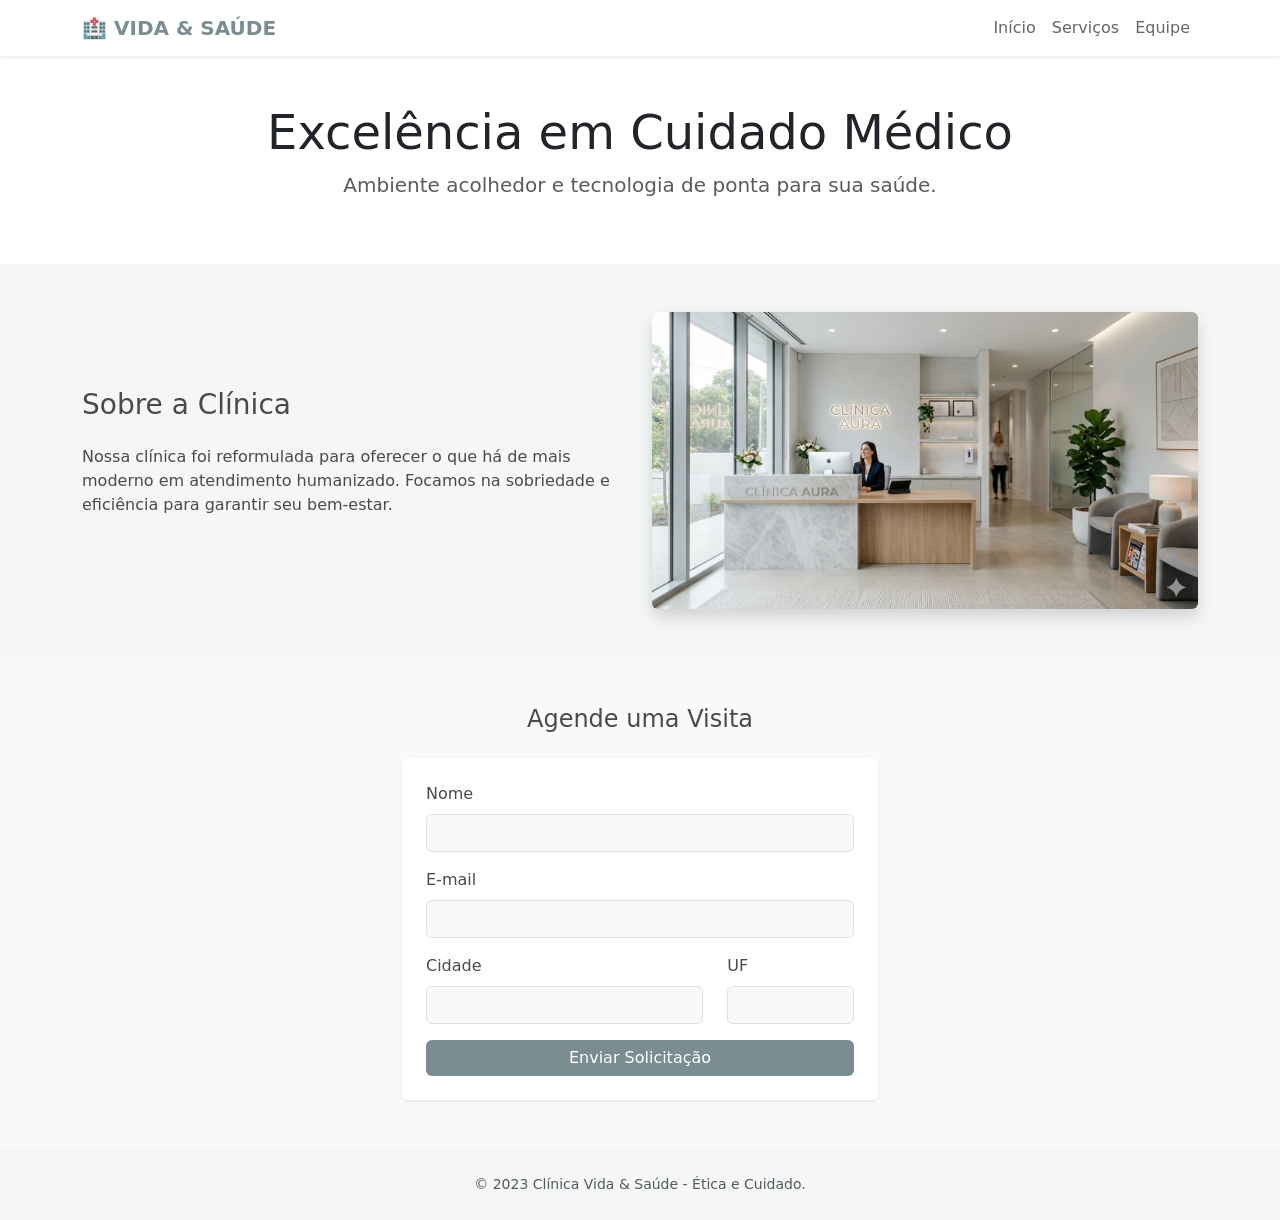
==== index.html @ 1fd323f9 "Finalizando Marco 1 da Clínica" ====
<!DOCTYPE html>
<html lang="pt-br">
<head>
    <meta charset="UTF-8">
    <meta name="viewport" content="width=device-width, initial-scale=1.0">
    <title>Clínica Vida & Saúde | Home</title>
    <!-- Bootstrap CSS -->
    <link href="https://cdn.jsdelivr.net/npm/bootstrap@5.3.0/dist/css/bootstrap.min.css" rel="stylesheet">
    <!-- Seu CSS Personalizado -->
    <link rel="stylesheet" href="assets/css/style.css">
</head>
<body class="bg-pastel">

    <nav class="navbar navbar-expand-lg navbar-light bg-white shadow-sm sticky-top">
        <div class="container">
            <a class="navbar-brand fw-bold text-secondary" href="index.html">🏥 VIDA & SAÚDE</a>
            <div class="navbar-nav ms-auto">
                <a class="nav-link" href="index.html">Início</a>
                <a class="nav-link" href="servicos.html">Serviços</a>
                <a class="nav-link" href="equipe.html">Equipe</a>
            </div>
        </div>
    </nav>

    <header class="hero-section text-center py-5 bg-white mb-5">
        <div class="container">
            <h1 class="display-5 text-dark">Excelência em Cuidado Médico</h1>
            <p class="lead text-muted">Ambiente acolhedor e tecnologia de ponta para sua saúde.</p>
        </div>
    </header>

    <main class="container mb-5">
        <div class="row align-items-center">
            <div class="col-md-6">
                <h2 class="h3 mb-4">Sobre a Clínica</h2>
                <p>Nossa clínica foi reformulada para oferecer o que há de mais moderno em atendimento humanizado. Focamos na sobriedade e eficiência para garantir seu bem-estar.</p>
            </div>
            <div class="col-md-6">
                <!-- Imagem local que você salvará em assets/img -->
                <img src="assets/img/fachada.jpg" class="img-fluid rounded shadow" alt="Fachada da Clínica">
            </div>
        </div>
    </main>

    <!-- Formulário no Index para facilitar -->
    <section class="bg-light py-5">
        <div class="container" style="max-width: 500px;">
            <h2 class="h4 text-center mb-4">Agende uma Visita</h2>
            <form id="formContato" class="bg-white p-4 rounded shadow-sm">
                <div class="mb-3">
                    <label class="form-label">Nome</label>
                    <input type="text" class="form-control bg-light" required>
                </div>
                <div class="mb-3">
                    <label class="form-label">E-mail</label>
                    <input type="email" class="form-control bg-light" required>
                </div>
                <div class="row">
                    <div class="col-8 mb-3"><label class="form-label">Cidade</label><input type="text" class="form-control bg-light"></div>
                    <div class="col-4 mb-3"><label class="form-label">UF</label><input type="text" class="form-control bg-light"></div>
                </div>
                <button type="submit" class="btn btn-secondary w-100">Enviar Solicitação</button>
            </form>
        </div>
    </section>

    <footer class="text-center py-4 text-muted">
        <small>© 2023 Clínica Vida & Saúde - Ética e Cuidado.</small>
    </footer>

    <script src="assets/js/script.js"></script>
</body>
</html>
---- assets/css/style.css ----
/* Tons Pastéis e Sobriedade */
.bg-pastel {
    background-color: #F4F7F6;
}

body {
    color: #4A4A4A;
}

.text-secondary {
    color: #7A8D91 !important;
}

.btn-secondary {
    background-color: #7A8D91;
    border: none;
}

.btn-secondary:hover {
    background-color: #5F6E71;
}

.card {
    border: none;
    border-radius: 12px;
    transition: transform 0.2s;
}

.card:hover {
    transform: translateY(-5px);
}

.nav-link {
    font-weight: 500;
    color: #666;
}

.nav-link:hover {
    color: #7A8D91;
}

.card-img-top {
    height: 200px; /* Mantém todas as imagens da mesma altura */
    object-fit: cover; /* Faz o crop da imagem sem distorcer */
    filter: grayscale(20%); /* Dá um toque de sobriedade e uniformidade às fotos */
}

.card {
    transition: all 0.3s ease;
    border: 1px solid #e0e0e0 !important; /* Bordas sutis em cinza */
}

.card:hover {
    box-shadow: 0 10px 20px rgba(0,0,0,0.05) !important;
}

/* Efeito de sobriedade nas fotos da equipe */
.grayscale-filter {
    filter: grayscale(40%); /* Deixa a foto levemente dessaturada */
    transition: filter 0.4s ease, transform 0.4s ease;
}

.team-card:hover .grayscale-filter {
    filter: grayscale(0%); /* A cor volta ao passar o mouse */
    transform: scale(1.02); /* Leve zoom */
}

/* Ajuste de tipografia para nomes */
h5.fw-bold {
    color: #333;
    letter-spacing: -0.5px;
}

/* Espaçamento extra para o grid da equipe */
.g-5 {
    --bs-gutter-y: 3rem;
}
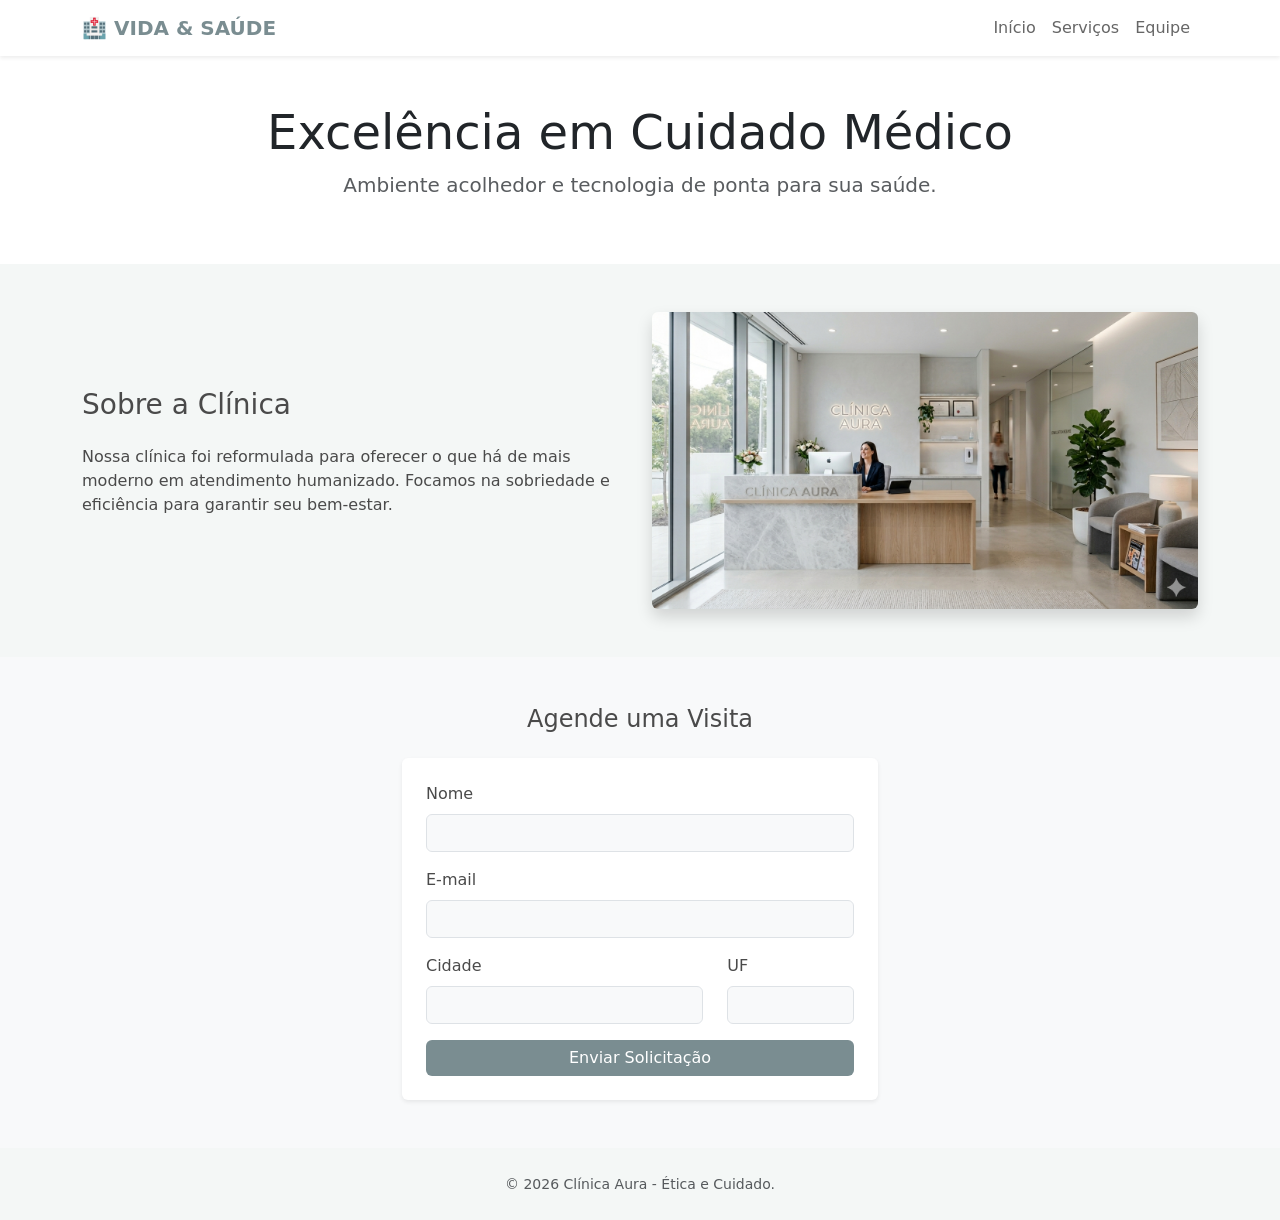
==== commit 1e12b7c1: "finalizando o trabalho para publicação e gravação do vídeo" ====
--- a/index.html
+++ b/index.html
@@ -6,7 +6,7 @@
     <title>Clínica Vida & Saúde | Home</title>
     <!-- Bootstrap CSS -->
     <link href="https://cdn.jsdelivr.net/npm/bootstrap@5.3.0/dist/css/bootstrap.min.css" rel="stylesheet">
-    <!-- Seu CSS Personalizado -->
+    <!-- CSS Personalizado -->
     <link rel="stylesheet" href="assets/css/style.css">
 </head>
 <body class="bg-pastel">
@@ -36,13 +36,13 @@
                 <p>Nossa clínica foi reformulada para oferecer o que há de mais moderno em atendimento humanizado. Focamos na sobriedade e eficiência para garantir seu bem-estar.</p>
             </div>
             <div class="col-md-6">
-                <!-- Imagem local que você salvará em assets/img -->
+                <!-- Imagem local em assets/img -->
                 <img src="assets/img/fachada.jpg" class="img-fluid rounded shadow" alt="Fachada da Clínica">
             </div>
         </div>
     </main>
 
-    <!-- Formulário no Index para facilitar -->
+    <!-- Formulário no Index -->
     <section class="bg-light py-5">
         <div class="container" style="max-width: 500px;">
             <h2 class="h4 text-center mb-4">Agende uma Visita</h2>
@@ -65,7 +65,7 @@
     </section>
 
     <footer class="text-center py-4 text-muted">
-        <small>© 2023 Clínica Vida & Saúde - Ética e Cuidado.</small>
+        <small>© 2026 Clínica Aura - Ética e Cuidado.</small>
     </footer>
 
     <script src="assets/js/script.js"></script>
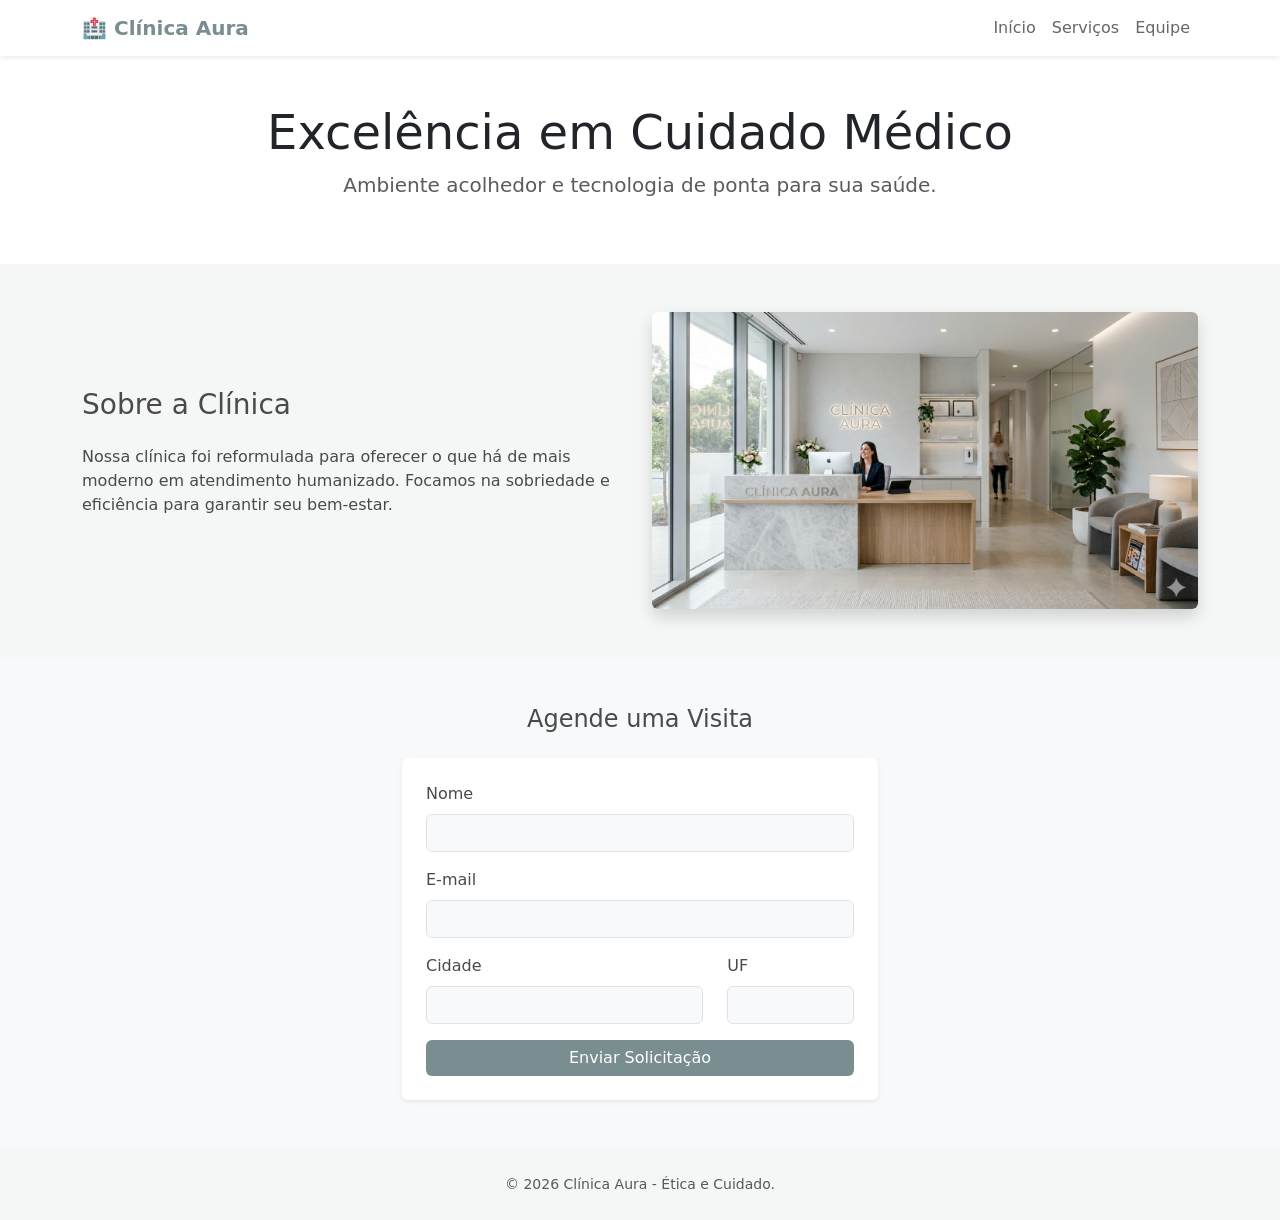
==== commit 1dc2e118: "correções no nome da clinica e ajuste no README" ====
--- a/index.html
+++ b/index.html
@@ -3,7 +3,7 @@
 <head>
     <meta charset="UTF-8">
     <meta name="viewport" content="width=device-width, initial-scale=1.0">
-    <title>Clínica Vida & Saúde | Home</title>
+    <title>Clínica Aura | Home</title>
     <!-- Bootstrap CSS -->
     <link href="https://cdn.jsdelivr.net/npm/bootstrap@5.3.0/dist/css/bootstrap.min.css" rel="stylesheet">
     <!-- CSS Personalizado -->
@@ -13,7 +13,7 @@
 
     <nav class="navbar navbar-expand-lg navbar-light bg-white shadow-sm sticky-top">
         <div class="container">
-            <a class="navbar-brand fw-bold text-secondary" href="index.html">🏥 VIDA & SAÚDE</a>
+            <a class="navbar-brand fw-bold text-secondary" href="index.html">🏥 Clínica Aura</a>
             <div class="navbar-nav ms-auto">
                 <a class="nav-link" href="index.html">Início</a>
                 <a class="nav-link" href="servicos.html">Serviços</a>
